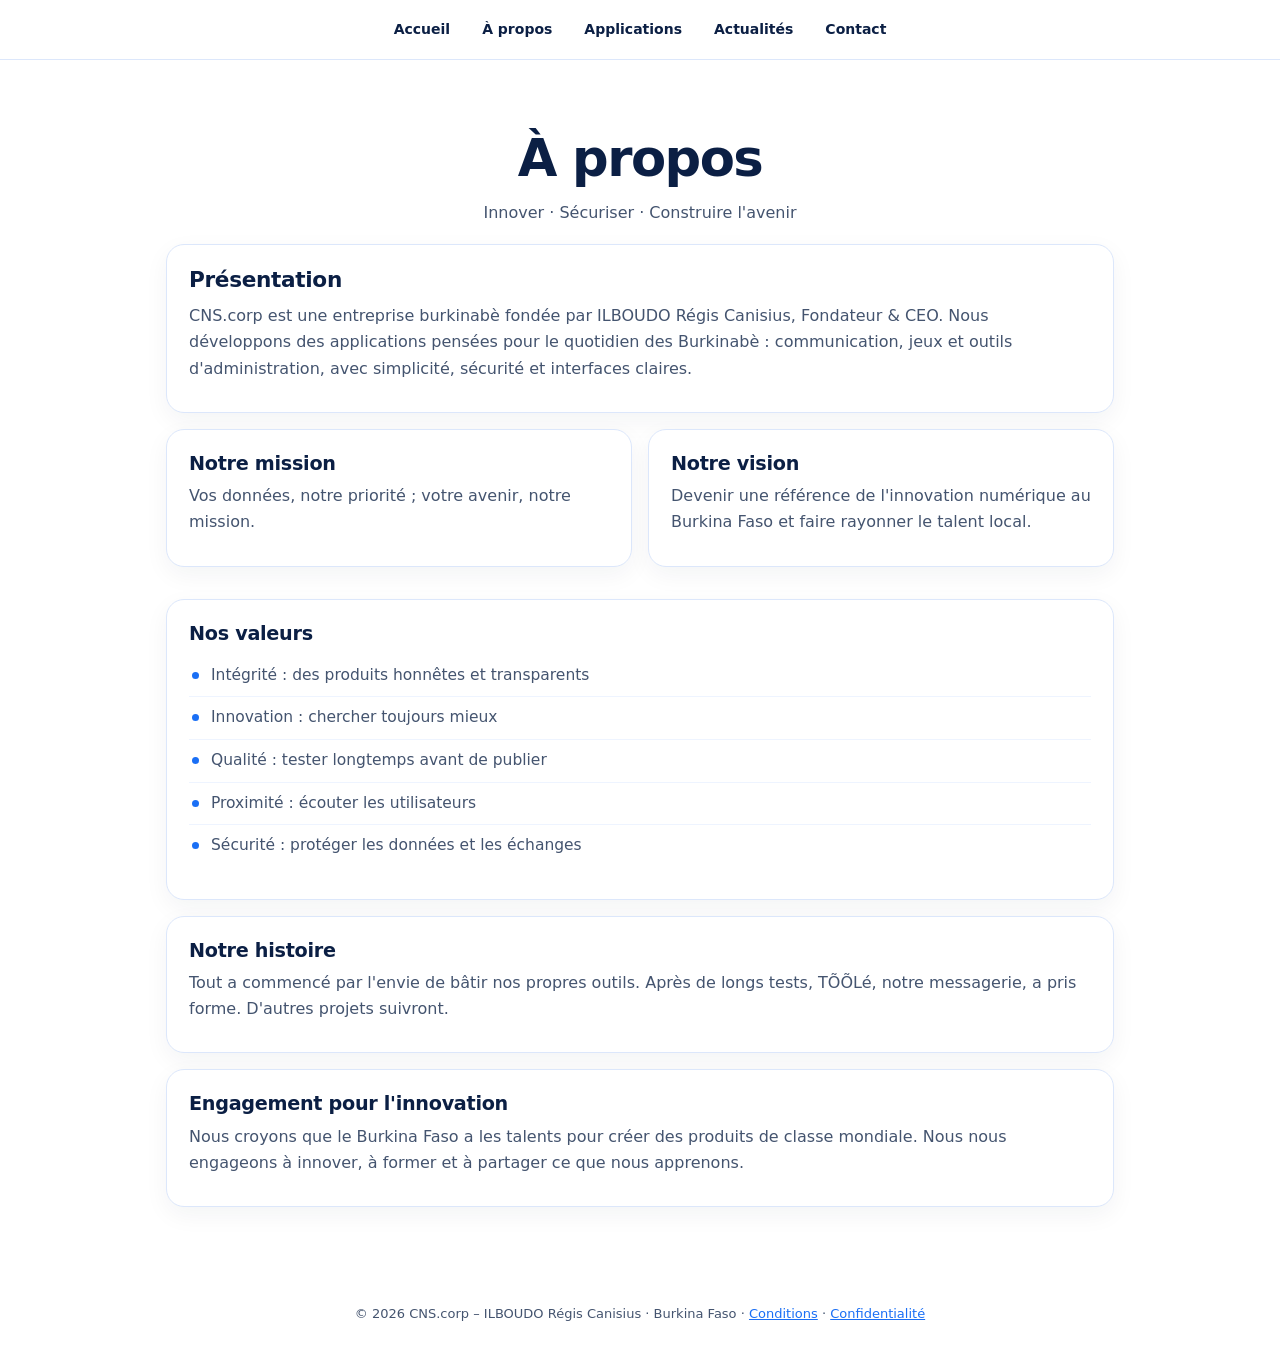
==== a-propos.html @ f9061bf9 "Refonte design clair" ====
<!doctype html><html lang="fr"><head><meta charset="utf-8"><meta name="viewport" content="width=device-width,initial-scale=1"><title>À propos · CNS.corp</title><link rel="stylesheet" href="cns-site.css?v=217"></head><body><nav class="cns-nav"><a href="index.html">Accueil</a><a href="a-propos.html">À propos</a><a href="applications.html">Applications</a><a href="actualites.html">Actualités</a><a href="contact.html">Contact</a></nav><div class="wrap"><div class="hero"><h1>À propos</h1><p>Innover · Sécuriser · Construire l'avenir</p></div><div class="card"><h2>Présentation</h2><p>CNS.corp est une entreprise burkinabè fondée par ILBOUDO Régis Canisius, Fondateur &amp; CEO. Nous développons des applications pensées pour le quotidien des Burkinabè : communication, jeux et outils d'administration, avec simplicité, sécurité et interfaces claires.</p></div><div class="grid"><div class="card"><h3>Notre mission</h3><p>Vos données, notre priorité ; votre avenir, notre mission.</p></div><div class="card"><h3>Notre vision</h3><p>Devenir une référence de l'innovation numérique au Burkina Faso et faire rayonner le talent local.</p></div></div><div class="card"><h3>Nos valeurs</h3><ul><li>Intégrité : des produits honnêtes et transparents</li><li>Innovation : chercher toujours mieux</li><li>Qualité : tester longtemps avant de publier</li><li>Proximité : écouter les utilisateurs</li><li>Sécurité : protéger les données et les échanges</li></ul></div><div class="card"><h3>Notre histoire</h3><p>Tout a commencé par l'envie de bâtir nos propres outils. Après de longs tests, TÕÕLé, notre messagerie, a pris forme. D'autres projets suivront.</p></div><div class="card"><h3>Engagement pour l'innovation</h3><p>Nous croyons que le Burkina Faso a les talents pour créer des produits de classe mondiale. Nous nous engageons à innover, à former et à partager ce que nous apprenons.</p></div></div><div class="cf">© 2026 CNS.corp – ILBOUDO Régis Canisius · Burkina Faso · <a href="conditions.html" style="color:#67e8f9">Conditions</a> · <a href="politique.html" style="color:#67e8f9">Confidentialité</a></div><script src="cns-pro.js"></script></body></html>
---- cns-site.css ----
:root{--ink:#0B1F44;--text:#44546F;--blue:#1A6FF5;--blue-d:#1458C9;--tint:#EEF4FF;--line:#DCE7FB}
*{box-sizing:border-box}
html{scroll-behavior:smooth;scroll-padding-top:64px}
body{margin:0;background:#fff;color:var(--text);font-family:"Avenir Next","Segoe UI",system-ui,-apple-system,Roboto,Helvetica,Arial,sans-serif;line-height:1.65;-webkit-font-smoothing:antialiased}
img{max-width:100%;height:auto}
a{color:var(--blue)}
a:focus-visible,.btn:focus-visible{outline:3px solid var(--blue);outline-offset:3px}
#cnsbar{position:fixed;top:0;left:0;height:3px;width:0;z-index:99;background:var(--blue)}
/* Navigation */
.cns-nav{position:sticky;top:0;z-index:50;display:flex;gap:4px;flex-wrap:nowrap;overflow-x:auto;white-space:nowrap;scrollbar-width:none;padding:10px;background:rgba(255,255,255,.95);backdrop-filter:blur(8px);-webkit-backdrop-filter:blur(8px);border-bottom:1px solid var(--line)}
.cns-nav::-webkit-scrollbar{display:none}
.cns-nav a{flex:0 0 auto;color:var(--ink);text-decoration:none;padding:8px 14px;border-radius:999px;font-weight:600;font-size:14px}
.cns-nav a:first-child{margin-left:auto}.cns-nav a:last-child{margin-right:auto}
.cns-nav a:hover{background:var(--tint);color:var(--ink)}
.cns-nav a.on{background:var(--tint);color:var(--blue)}
.cns-more{display:flex;gap:8px;flex-wrap:wrap;justify-content:center;padding:14px 12px 0}
.cns-more a{color:var(--ink);text-decoration:none;font-weight:600;font-size:14px;padding:8px 16px;border-radius:999px;border:1px solid var(--line);background:#fff}
.cns-more a:hover{border-color:var(--blue);color:var(--blue)}
.cns-head{background:#fff;padding:26px 0 0;text-align:center}
.cns-logo{display:block;width:112px;margin:0 auto;border-radius:26px;box-shadow:0 10px 28px rgba(11,31,68,.18)}
/* Titres */
h1,h2,h3{color:var(--ink);line-height:1.2;letter-spacing:-.015em}
h1{font-weight:800;letter-spacing:-.03em}
h1 span{color:var(--blue)}
h2{font-size:clamp(1.4rem,3.4vw,1.9rem);font-weight:800;margin:36px 0 12px;padding:0;border:0}
.card h2{margin:0 0 10px;font-size:1.35rem}
h3{font-weight:700}
.wrap{max-width:980px;margin:0 auto;padding:20px 16px 50px}
.hero{text-align:center;padding:48px 10px 18px}
.hero h1{font-size:clamp(2rem,6vw,3.2rem);margin:0 0 10px}
.hero p{max-width:620px;margin:0 auto}
.hero .ico{width:96px;height:96px;margin:0 auto 14px}
.grid{display:grid;grid-template-columns:repeat(auto-fit,minmax(250px,1fr));gap:16px;margin:16px 0}
/* Cartes */
.card{background:#fff;border:1px solid var(--line);border-radius:18px;padding:22px;margin-bottom:16px;box-shadow:0 8px 24px rgba(11,31,68,.05)}
.card h3{margin:0 0 8px;font-size:1.2rem}
.card p{margin:8px 0;font-size:16px}
.card ul{list-style:none;padding:0;margin:10px 0}
.card li{position:relative;margin:0;padding:8px 0 8px 22px;border-bottom:1px solid var(--tint);font-size:15.5px}
.card li:last-child{border-bottom:0}
.card li::before{content:"";position:absolute;left:3px;top:17px;width:7px;height:7px;border-radius:50%;background:var(--blue)}
.tag{display:inline-block;padding:4px 12px;border-radius:999px;background:var(--tint);color:var(--blue-d);font-size:12px;font-weight:700;margin:2px 4px 8px 0}
.ico{width:72px;height:72px;border-radius:22%;display:block;margin:0 0 12px;object-fit:cover;box-shadow:0 8px 20px rgba(11,31,68,.15)}
.note{color:var(--text);font-size:13.5px;border-left:3px solid var(--line);padding-left:10px;margin-top:10px}
.btn{display:inline-block;padding:14px 26px;border-radius:999px;background:var(--blue);color:#fff!important;-webkit-text-fill-color:#fff;font-weight:700;font-size:15px;text-decoration:none;box-shadow:0 8px 20px rgba(26,111,245,.25);border:0;cursor:pointer;opacity:1!important;margin-top:10px}
.btn:hover{background:var(--blue-d)}
.btn.ghost{background:#fff;color:var(--ink)!important;-webkit-text-fill-color:var(--ink);border:2px solid var(--line);box-shadow:none}
.btn.ghost:hover{border-color:var(--blue);background:#fff}
input,textarea{width:100%;padding:12px;border-radius:12px;border:1px solid var(--line);background:#fff;color:var(--ink);margin:6px 0 12px;font:inherit}
input:focus,textarea:focus{outline:2px solid var(--blue);border-color:var(--blue)}
.cf,.foot{text-align:center;color:var(--text);padding:30px 10px;font-size:13px;margin:0}
a[style*="67e8f9"]{color:var(--blue)!important;text-decoration:underline}
.legal a{color:var(--blue)!important}
.legal h2,.legal h3{margin:24px 0 8px}
.legal p,.legal li{line-height:1.8}
.legal .maj{color:var(--text);font-size:13px}
.rv{opacity:0;transform:translateY(10px);transition:opacity .5s,transform .5s}
.rv.in{opacity:1;transform:none}
@media (prefers-reduced-motion:reduce){html{scroll-behavior:auto}.rv{opacity:1;transform:none;transition:none}}
/* Accueil : en-tête + aperçu de l'appli */
.ic{width:1em;height:1em;fill:none;stroke:currentColor;stroke-width:2;stroke-linecap:round;stroke-linejoin:round;flex:none}
.cns-hero2{display:grid;grid-template-columns:1.1fr .9fr;gap:40px;align-items:center;padding:24px 0 36px}
.cns-hero2 h1{font-size:clamp(2.8rem,8vw,4.4rem);margin:0}
.slogan{color:var(--blue);font-weight:700;font-size:1.05rem;margin:6px 0 16px}
.lead{margin:0 0 20px;max-width:30em;font-size:1.1rem}
.acts{display:flex;flex-wrap:wrap;gap:12px}
.acts .btn{margin-top:0}
.phone{position:relative;width:min(310px,100%);height:620px;margin-inline:auto;background:#fff;border:10px solid var(--ink);border-radius:42px;overflow:hidden;box-shadow:0 30px 60px rgba(11,31,68,.16);padding:16px 14px 0;color:var(--text);font-size:14px;line-height:1.3;text-align:left}
.phone b,.phone small,.phone em,.phone u,.phone s{font-style:normal;text-decoration:none}
.ph-h{display:flex;align-items:center;gap:10px}
.ph-av{width:44px;height:44px;border-radius:14px;background:var(--blue);color:#fff;display:flex;align-items:center;justify-content:center;font-size:22px;flex:none}
.ph-tt{flex:1;min-width:0}
.ph-tt b{display:block;font-size:31px;line-height:1;font-weight:800;color:var(--blue)}
.ph-tt small{display:block;font-size:11.5px;margin-top:3px;white-space:nowrap;overflow:hidden;text-overflow:ellipsis}
.ph-tt em{display:block;width:52px;height:3px;border-radius:3px;background:var(--blue);margin-top:3px}
.rb{width:38px;height:38px;border-radius:50%;background:var(--tint);color:var(--ink);display:flex;align-items:center;justify-content:center;font-size:18px;flex:none}
.rb.c{color:var(--blue)}
.st{display:flex;align-items:center;gap:10px;margin-top:16px}
.ring{position:relative;width:56px;height:56px;border-radius:50%;border:2.5px solid var(--blue);background:var(--tint);display:flex;align-items:center;justify-content:center;font-size:24px}
.ring u{position:absolute;right:-4px;bottom:-4px;width:20px;height:20px;border-radius:50%;background:var(--blue);color:#fff;border:2px solid #fff;display:flex;align-items:center;justify-content:center;font-size:11px}
.st b,.cr b{display:block;font-size:15px;color:var(--ink)}
.st small{font-size:12.5px}
.sb{margin-top:14px;background:var(--tint);border-radius:999px;padding:9px 14px;display:flex;align-items:center;gap:8px;font-size:12.5px;color:#7D8AA6;white-space:nowrap;overflow:hidden}
.sb .ic{color:var(--blue);font-size:16px}
.chips{display:flex;gap:7px;margin-top:12px;overflow:hidden}
.chips span{display:flex;align-items:center;gap:6px;padding:7px 12px;border-radius:999px;background:var(--tint);font-weight:700;font-size:13px;color:var(--ink);white-space:nowrap}
.chips span.on{background:var(--blue);color:#fff}
.chips s{background:#fff;color:var(--blue);border-radius:999px;padding:0 6px;font-size:11.5px}
.dh{display:flex;justify-content:space-between;align-items:center;margin:14px 2px 8px;color:var(--blue);font-size:18px}
.dh b{font-size:20px;color:var(--ink)}
.cr{display:flex;align-items:center;gap:10px;background:var(--tint);border-radius:18px;padding:9px 12px;margin-bottom:8px}
.cr.hi{border:1px solid var(--line);box-shadow:0 4px 12px rgba(26,111,245,.10)}
.cav{width:42px;height:42px;border-radius:50%;background:var(--blue);color:#fff;display:flex;align-items:center;justify-content:center;font-weight:800;font-size:14px;flex:none}
.cav.lg{background:url(img/tooole.png) center/cover}
.cr>div:not(.cav){flex:1;min-width:0}
.cr small{display:block;font-size:12.5px;white-space:nowrap;overflow:hidden;text-overflow:ellipsis}
.vf{display:inline-flex;width:14px;height:14px;border-radius:50%;background:var(--blue);color:#fff;font-size:9px;align-items:center;justify-content:center;margin-left:4px;vertical-align:1px}
.cr>.ic{color:#C4CFE6;font-size:18px}
.dot{width:10px;height:10px;border-radius:50%;background:var(--blue);flex:none}
.tabs{position:absolute;left:0;right:0;bottom:0;height:70px;background:#fff;border-top:1px solid var(--line);display:flex;align-items:flex-end;justify-content:space-around;padding:0 4px 8px}
.tabs span{display:flex;flex-direction:column;align-items:center;gap:2px;font-size:9.5px;font-weight:600;color:#7D8AA6;width:58px}
.tabs span .ic{font-size:20px;padding:4px 10px;box-sizing:content-box;border-radius:999px}
.tabs span.on{color:var(--blue)}.tabs span.on .ic{background:var(--tint)}
.tabs .fab{width:54px;height:54px;border-radius:50%;background:var(--blue);color:#fff;border:5px solid #fff;box-shadow:0 6px 16px rgba(26,111,245,.35);justify-content:center;margin-bottom:12px}
.tabs .fab .ic{font-size:24px;padding:0}
@media (min-width:760px){#tooole ul{columns:2;column-gap:36px}#tooole li{break-inside:avoid}}
@media (max-width:820px){.cns-hero2{grid-template-columns:1fr;gap:28px;text-align:center}.lead{margin-inline:auto}.acts{justify-content:center}}
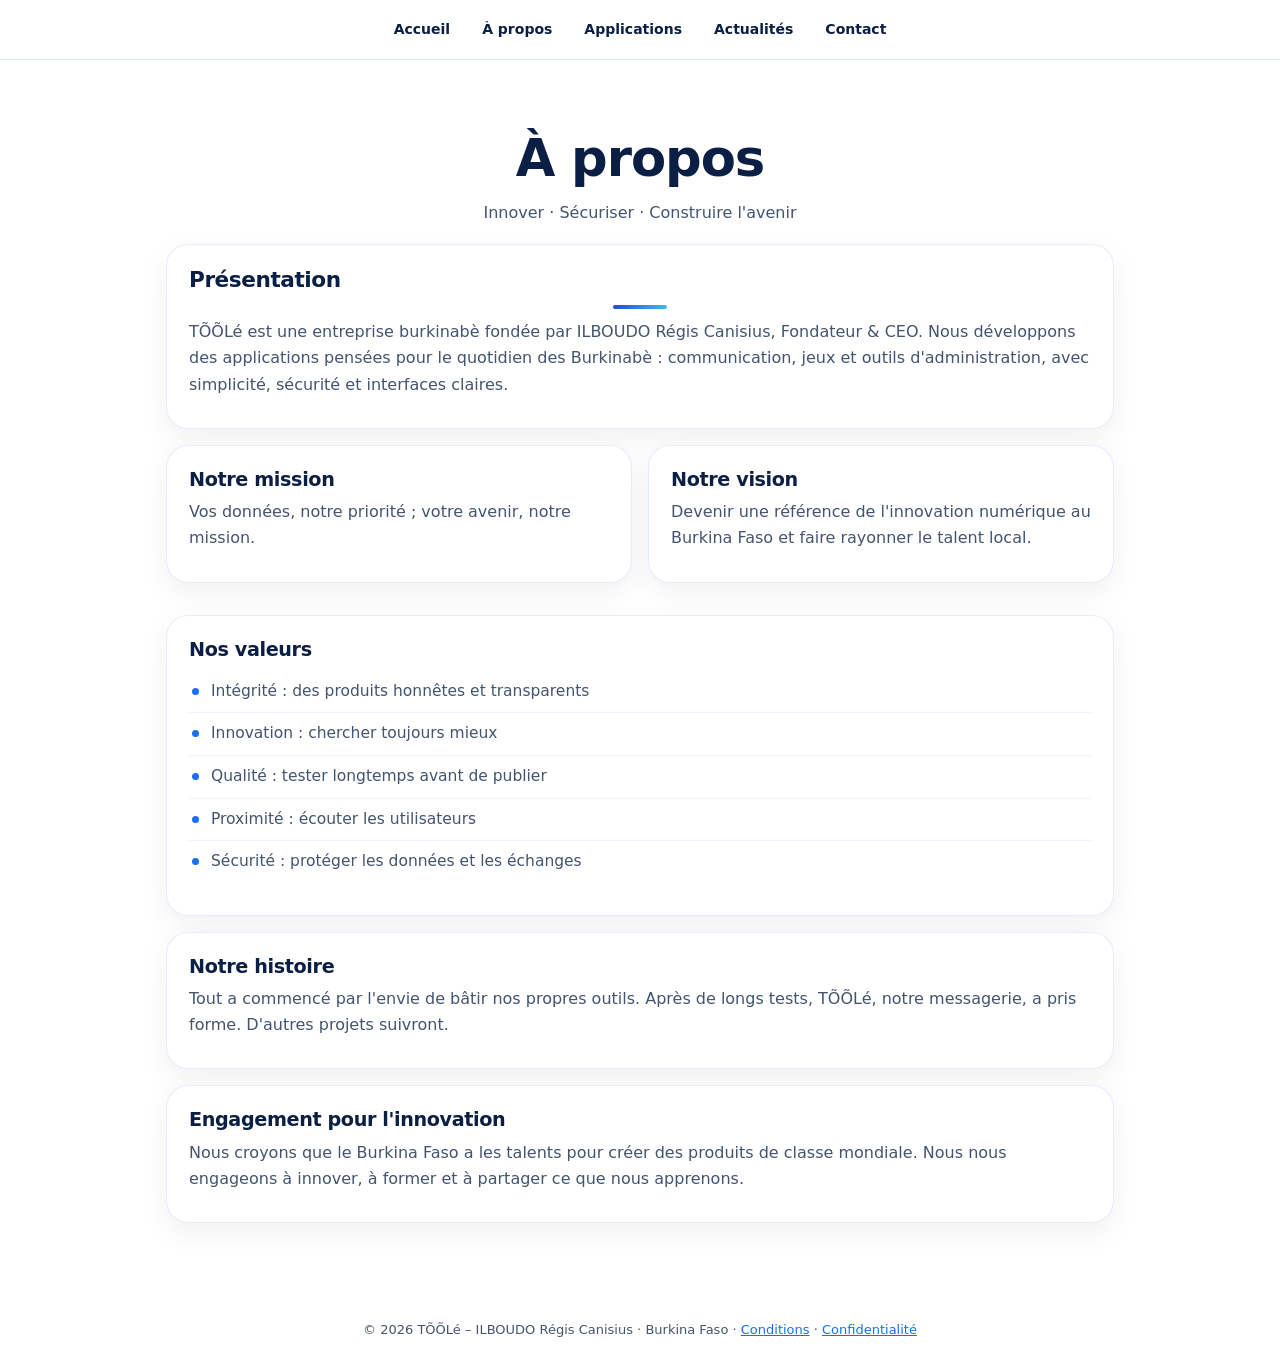
==== commit 10fc64f8: "Retrait final de CNS.corp" ====
--- a/a-propos.html
+++ b/a-propos.html
@@ -1 +1 @@
-<!doctype html><html lang="fr"><head><meta charset="utf-8"><meta name="viewport" content="width=device-width,initial-scale=1"><title>À propos · CNS.corp</title><link rel="stylesheet" href="cns-site.css?v=217"></head><body><nav class="cns-nav"><a href="index.html">Accueil</a><a href="a-propos.html">À propos</a><a href="applications.html">Applications</a><a href="actualites.html">Actualités</a><a href="contact.html">Contact</a></nav><div class="wrap"><div class="hero"><h1>À propos</h1><p>Innover · Sécuriser · Construire l'avenir</p></div><div class="card"><h2>Présentation</h2><p>CNS.corp est une entreprise burkinabè fondée par ILBOUDO Régis Canisius, Fondateur &amp; CEO. Nous développons des applications pensées pour le quotidien des Burkinabè : communication, jeux et outils d'administration, avec simplicité, sécurité et interfaces claires.</p></div><div class="grid"><div class="card"><h3>Notre mission</h3><p>Vos données, notre priorité ; votre avenir, notre mission.</p></div><div class="card"><h3>Notre vision</h3><p>Devenir une référence de l'innovation numérique au Burkina Faso et faire rayonner le talent local.</p></div></div><div class="card"><h3>Nos valeurs</h3><ul><li>Intégrité : des produits honnêtes et transparents</li><li>Innovation : chercher toujours mieux</li><li>Qualité : tester longtemps avant de publier</li><li>Proximité : écouter les utilisateurs</li><li>Sécurité : protéger les données et les échanges</li></ul></div><div class="card"><h3>Notre histoire</h3><p>Tout a commencé par l'envie de bâtir nos propres outils. Après de longs tests, TÕÕLé, notre messagerie, a pris forme. D'autres projets suivront.</p></div><div class="card"><h3>Engagement pour l'innovation</h3><p>Nous croyons que le Burkina Faso a les talents pour créer des produits de classe mondiale. Nous nous engageons à innover, à former et à partager ce que nous apprenons.</p></div></div><div class="cf">© 2026 CNS.corp – ILBOUDO Régis Canisius · Burkina Faso · <a href="conditions.html" style="color:#67e8f9">Conditions</a> · <a href="politique.html" style="color:#67e8f9">Confidentialité</a></div><script src="cns-pro.js"></script></body></html>+<!doctype html><html lang="fr"><head><meta charset="utf-8"><meta name="viewport" content="width=device-width,initial-scale=1"><title>À propos</title><link rel="stylesheet" href="cns-site.css?v=217"></head><body><nav class="cns-nav"><a href="index.html">Accueil</a><a href="a-propos.html">À propos</a><a href="applications.html">Applications</a><a href="actualites.html">Actualités</a><a href="contact.html">Contact</a></nav><div class="wrap"><div class="hero"><h1>À propos</h1><p>Innover · Sécuriser · Construire l'avenir</p></div><div class="card"><h2>Présentation</h2><p>TÕÕLé est une entreprise burkinabè fondée par ILBOUDO Régis Canisius, Fondateur &amp; CEO. Nous développons des applications pensées pour le quotidien des Burkinabè : communication, jeux et outils d'administration, avec simplicité, sécurité et interfaces claires.</p></div><div class="grid"><div class="card"><h3>Notre mission</h3><p>Vos données, notre priorité ; votre avenir, notre mission.</p></div><div class="card"><h3>Notre vision</h3><p>Devenir une référence de l'innovation numérique au Burkina Faso et faire rayonner le talent local.</p></div></div><div class="card"><h3>Nos valeurs</h3><ul><li>Intégrité : des produits honnêtes et transparents</li><li>Innovation : chercher toujours mieux</li><li>Qualité : tester longtemps avant de publier</li><li>Proximité : écouter les utilisateurs</li><li>Sécurité : protéger les données et les échanges</li></ul></div><div class="card"><h3>Notre histoire</h3><p>Tout a commencé par l'envie de bâtir nos propres outils. Après de longs tests, TÕÕLé, notre messagerie, a pris forme. D'autres projets suivront.</p></div><div class="card"><h3>Engagement pour l'innovation</h3><p>Nous croyons que le Burkina Faso a les talents pour créer des produits de classe mondiale. Nous nous engageons à innover, à former et à partager ce que nous apprenons.</p></div></div><div class="cf">© 2026 TÕÕLé – ILBOUDO Régis Canisius · Burkina Faso · <a href="conditions.html" style="color:#67e8f9">Conditions</a> · <a href="politique.html" style="color:#67e8f9">Confidentialité</a></div><script src="cns-pro.js"></script></body></html>
--- a/cns-site.css
+++ b/cns-site.css
@@ -105,3 +105,23 @@
 .tabs .fab .ic{font-size:24px;padding:0}
 @media (min-width:760px){#tooole ul{columns:2;column-gap:36px}#tooole li{break-inside:avoid}}
 @media (max-width:820px){.cns-hero2{grid-template-columns:1fr;gap:28px;text-align:center}.lead{margin-inline:auto}.acts{justify-content:center}}
+
+/* ===== CNS WAOUH ===== */
+html{scroll-behavior:smooth}
+body{background:#fff;-webkit-font-smoothing:antialiased;text-rendering:optimizeLegibility}
+::selection{background:#2563eb;color:#fff}
+header,nav{-webkit-backdrop-filter:blur(14px);backdrop-filter:blur(14px)}
+header{background:rgba(255,255,255,.86)!important;box-shadow:0 1px 0 rgba(37,99,235,.12),0 10px 34px rgba(37,99,235,.07)}
+h1,h2,h3{letter-spacing:-.02em}
+h2::after{content:"";display:block;width:54px;height:4px;margin:12px auto 0;border-radius:4px;background:linear-gradient(90deg,#1d4ed8,#38bdf8)}
+a.btn,.btn,.button,a[class*=btn],button{border-radius:999px;transition:transform .25s ease,box-shadow .25s ease,filter .25s ease}
+a.btn:hover,.btn:hover,.button:hover,a[class*=btn]:hover,button:hover{transform:translateY(-3px);box-shadow:0 14px 30px rgba(37,99,235,.35);filter:brightness(1.06)}
+[class*=card],article{border-radius:22px;border:1px solid rgba(37,99,235,.12);box-shadow:0 10px 30px rgba(15,23,42,.06);transition:transform .35s ease,box-shadow .35s ease,border-color .35s ease}
+[class*=card]:hover,article:hover{transform:translateY(-8px)!important;box-shadow:0 22px 50px rgba(37,99,235,.18);border-color:rgba(37,99,235,.35)}
+img[src*=logo],img[src*=tooole]{border-radius:20px;box-shadow:0 12px 28px rgba(37,99,235,.2)}
+.rv{opacity:0;transform:translateY(30px);transition:opacity .8s ease,transform .8s ease}
+.rv.in{opacity:1;transform:none}
+#cns-bar{position:fixed;top:0;left:0;height:4px;width:0;z-index:99999;background:linear-gradient(90deg,#1d4ed8,#38bdf8);box-shadow:0 0 12px rgba(56,189,248,.8);transition:width .1s}
+#cns-top{position:fixed;right:18px;bottom:18px;width:46px;height:46px;border:0;border-radius:50%;background:linear-gradient(135deg,#1d4ed8,#38bdf8);color:#fff;font-size:22px;cursor:pointer;z-index:9999;opacity:0;pointer-events:none;box-shadow:0 10px 26px rgba(37,99,235,.4);transition:opacity .3s}
+#cns-top.show{opacity:1;pointer-events:auto}
+@media (prefers-reduced-motion:reduce){.rv{opacity:1;transform:none;transition:none}}
